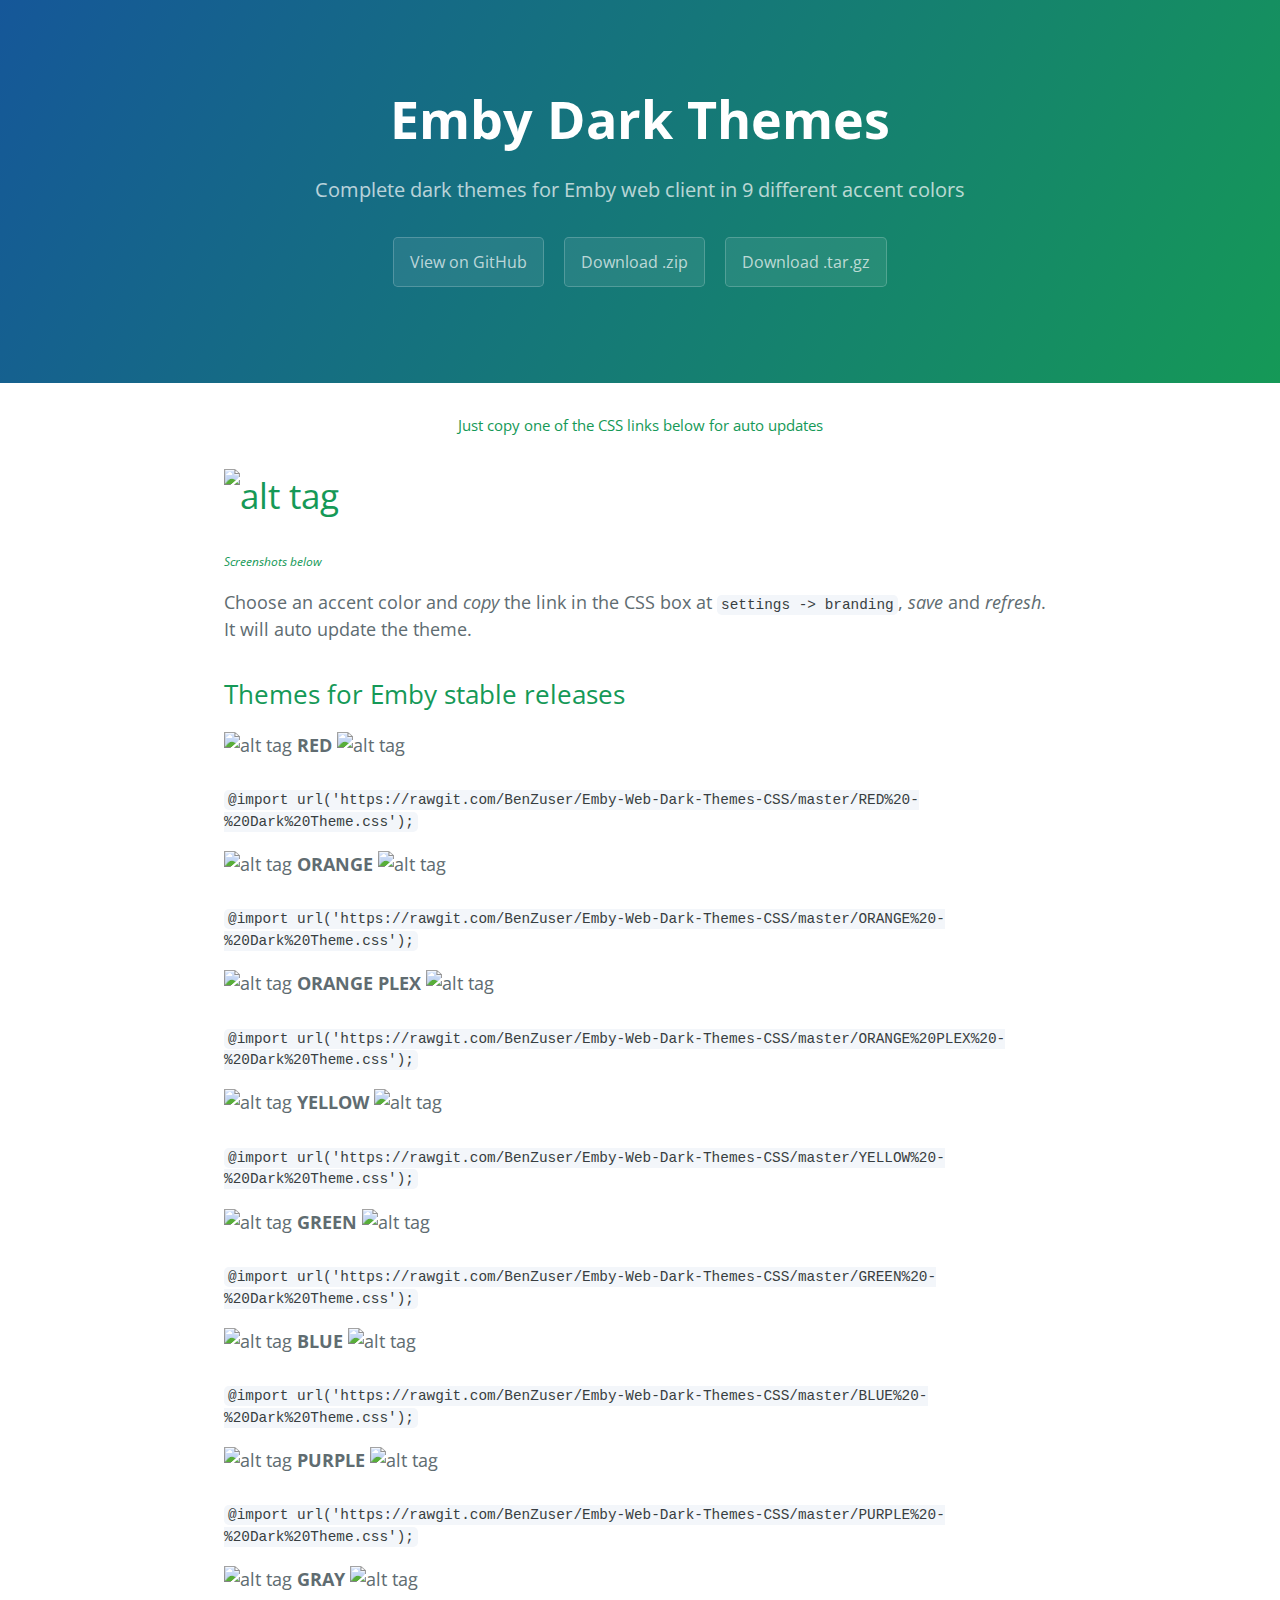
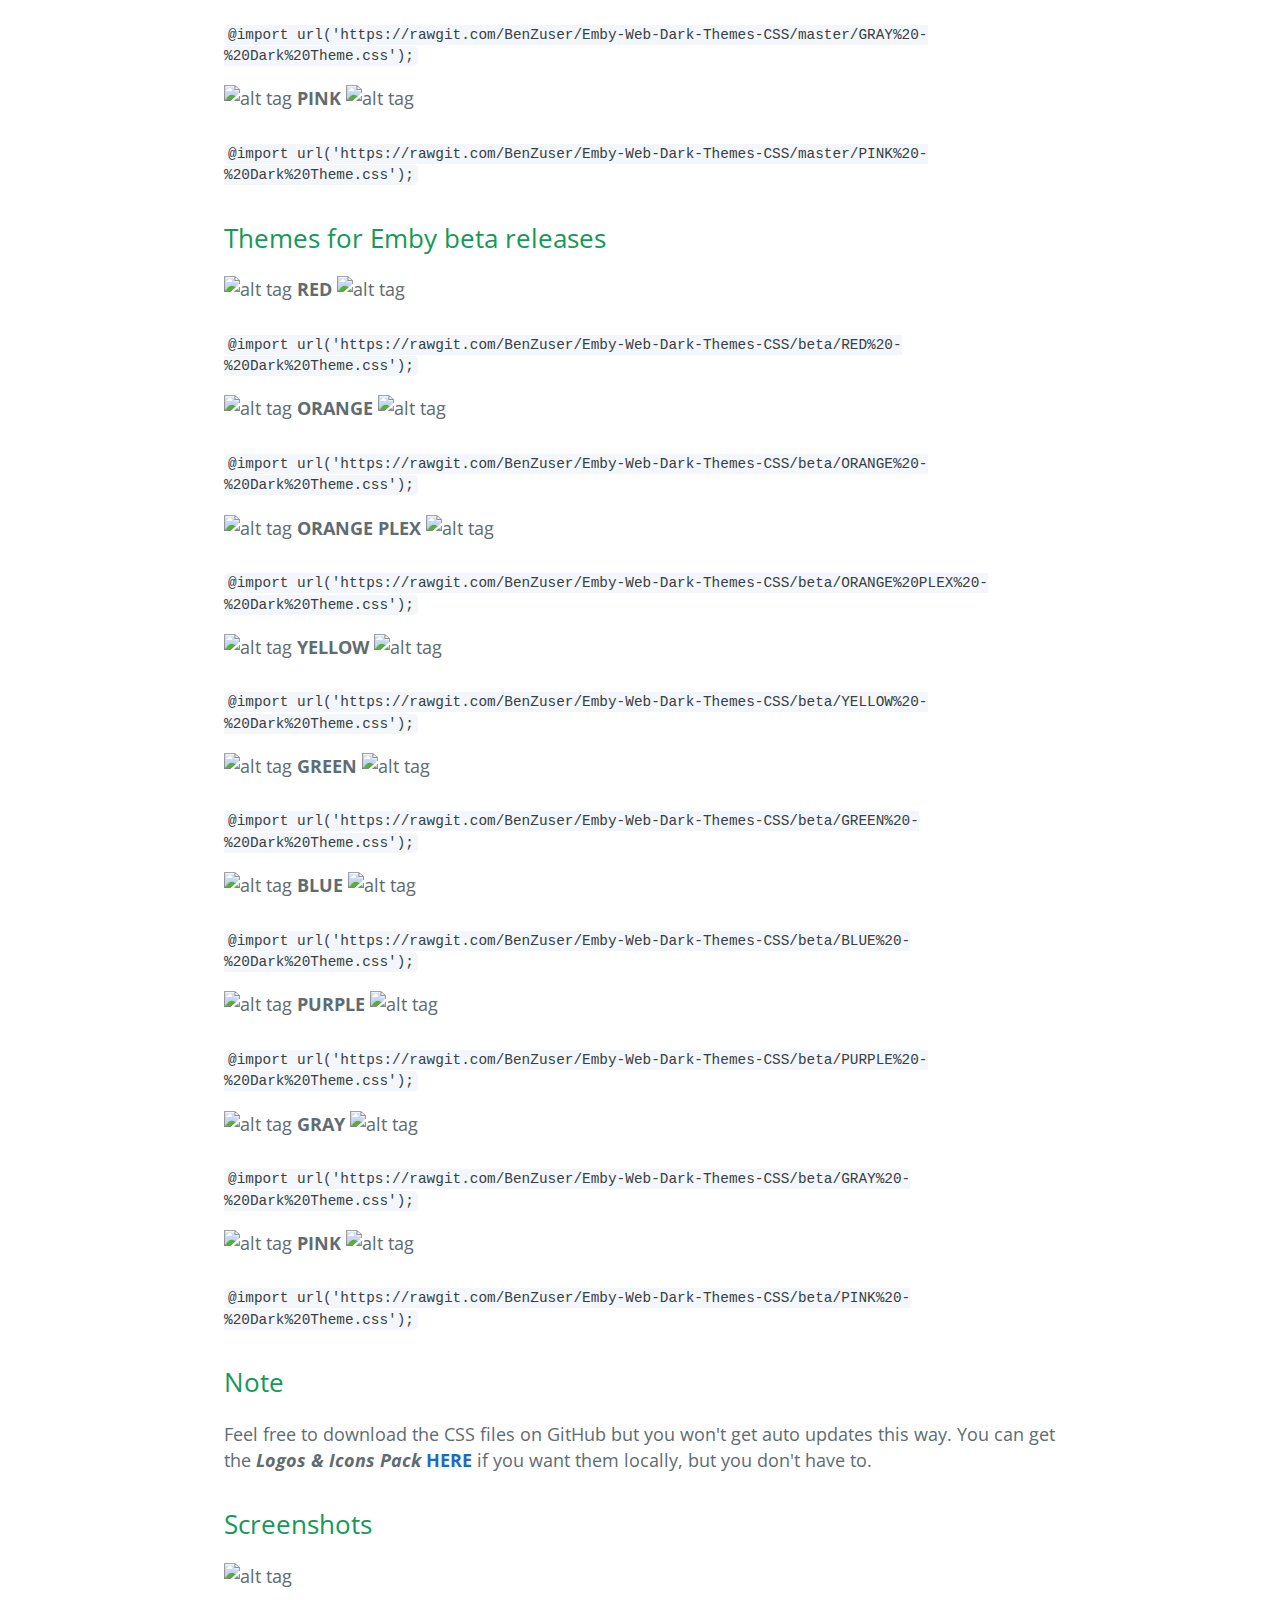
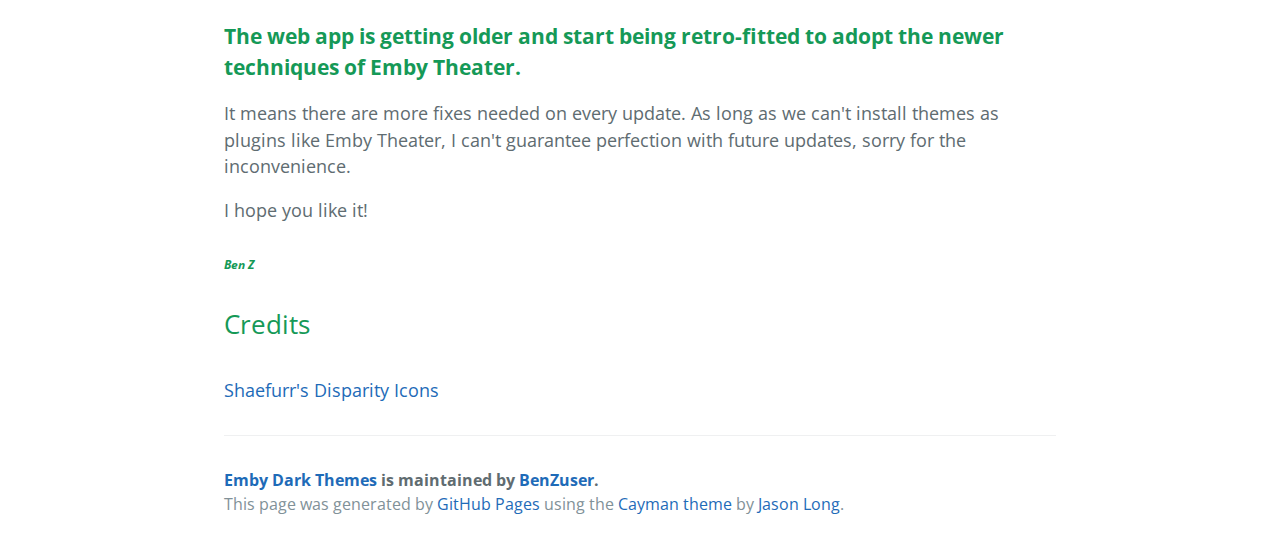
==== index.html @ ae159da1 "Create gh-pages branch via GitHub" ====
<!DOCTYPE html>
<html lang="en-us">
  <head>
    <meta charset="UTF-8">
    <title>Emby Dark Themes by BenZuser</title>
    <meta name="viewport" content="width=device-width, initial-scale=1">
    <link rel="stylesheet" type="text/css" href="stylesheets/normalize.css" media="screen">
    <link href='https://fonts.googleapis.com/css?family=Open+Sans:400,700' rel='stylesheet' type='text/css'>
    <link rel="stylesheet" type="text/css" href="stylesheets/stylesheet.css" media="screen">
    <link rel="stylesheet" type="text/css" href="stylesheets/github-light.css" media="screen">
  </head>
  <body>
    <section class="page-header">
      <h1 class="project-name">Emby Dark Themes</h1>
      <h2 class="project-tagline">Complete dark themes for Emby web client in 9 different accent colors</h2>
      <a href="https://github.com/BenZuser/Emby-Web-Dark-Themes-CSS" class="btn">View on GitHub</a>
      <a href="https://github.com/BenZuser/Emby-Web-Dark-Themes-CSS/zipball/master" class="btn">Download .zip</a>
      <a href="https://github.com/BenZuser/Emby-Web-Dark-Themes-CSS/tarball/master" class="btn">Download .tar.gz</a>
    </section>

    <section class="main-content">
      <h5 align="center">
<a id="just-copy-one-of-the-css-links-below-for-auto-updates" class="anchor" href="#just-copy-one-of-the-css-links-below-for-auto-updates" aria-hidden="true"><span aria-hidden="true" class="octicon octicon-link"></span></a>Just copy one of the CSS links below for auto updates</h5>

<h1>
<a id="" class="anchor" href="#" aria-hidden="true"><span aria-hidden="true" class="octicon octicon-link"></span></a><img src="https://cdn.rawgit.com/BenZuser/Emby-Dark-Themes-Resources/master/images/screenshots/Header%20Dark%20Themes.png" alt="alt tag">
</h1>

<h6>
<a id="screenshots-below" class="anchor" href="#screenshots-below" aria-hidden="true"><span aria-hidden="true" class="octicon octicon-link"></span></a><em>Screenshots below</em>
</h6>

<p>Choose an accent color and <em>copy</em> the link in the CSS box at <code>settings -&gt; branding</code>, <em>save</em> and <em>refresh</em>. It will auto update the theme.</p>

<h2>
<a id="themes-for-emby-stable-releases" class="anchor" href="#themes-for-emby-stable-releases" aria-hidden="true"><span aria-hidden="true" class="octicon octicon-link"></span></a>Themes for Emby stable releases</h2>

<p><img src="https://cdn.rawgit.com/BenZuser/Emby-Dark-Themes-Resources/master/images/logos-and-icons/RED/icon%20small.png" alt="alt tag">
<strong>RED</strong>
<img src="https://cdn.rawgit.com/BenZuser/Emby-Dark-Themes-Resources/master/images/logos-and-icons/RED/icon%20small.png" alt="alt tag"></p>

<h6>
<a id="import-urlhttpsrawgitcombenzuseremby-web-dark-themes-cssmasterred20-20dark20themecss" class="anchor" href="#import-urlhttpsrawgitcombenzuseremby-web-dark-themes-cssmasterred20-20dark20themecss" aria-hidden="true"><span aria-hidden="true" class="octicon octicon-link"></span></a><code>@import url('https://rawgit.com/BenZuser/Emby-Web-Dark-Themes-CSS/master/RED%20-%20Dark%20Theme.css');</code>
</h6>

<p><img src="https://cdn.rawgit.com/BenZuser/Emby-Dark-Themes-Resources/master/images/logos-and-icons/ORANGE/icon%20small.png" alt="alt tag">
<strong>ORANGE</strong>
<img src="https://cdn.rawgit.com/BenZuser/Emby-Dark-Themes-Resources/master/images/logos-and-icons/ORANGE/icon%20small.png" alt="alt tag"></p>

<h6>
<a id="import-urlhttpsrawgitcombenzuseremby-web-dark-themes-cssmasterorange20-20dark20themecss" class="anchor" href="#import-urlhttpsrawgitcombenzuseremby-web-dark-themes-cssmasterorange20-20dark20themecss" aria-hidden="true"><span aria-hidden="true" class="octicon octicon-link"></span></a><code>@import url('https://rawgit.com/BenZuser/Emby-Web-Dark-Themes-CSS/master/ORANGE%20-%20Dark%20Theme.css');</code>
</h6>

<p><img src="https://cdn.rawgit.com/BenZuser/Emby-Dark-Themes-Resources/master/images/logos-and-icons/ORANGE%20PLEX/icon%20small.png" alt="alt tag">
<strong>ORANGE PLEX</strong>
<img src="https://cdn.rawgit.com/BenZuser/Emby-Dark-Themes-Resources/master/images/logos-and-icons/ORANGE%20PLEX/icon%20small.png" alt="alt tag"></p>

<h6>
<a id="import-urlhttpsrawgitcombenzuseremby-web-dark-themes-cssmasterorange20plex20-20dark20themecss" class="anchor" href="#import-urlhttpsrawgitcombenzuseremby-web-dark-themes-cssmasterorange20plex20-20dark20themecss" aria-hidden="true"><span aria-hidden="true" class="octicon octicon-link"></span></a><code>@import url('https://rawgit.com/BenZuser/Emby-Web-Dark-Themes-CSS/master/ORANGE%20PLEX%20-%20Dark%20Theme.css');</code>
</h6>

<p><img src="https://cdn.rawgit.com/BenZuser/Emby-Dark-Themes-Resources/master/images/logos-and-icons/YELLOW/icon%20small.png" alt="alt tag">
<strong>YELLOW</strong>
<img src="https://cdn.rawgit.com/BenZuser/Emby-Dark-Themes-Resources/master/images/logos-and-icons/YELLOW/icon%20small.png" alt="alt tag"></p>

<h6>
<a id="import-urlhttpsrawgitcombenzuseremby-web-dark-themes-cssmasteryellow20-20dark20themecss" class="anchor" href="#import-urlhttpsrawgitcombenzuseremby-web-dark-themes-cssmasteryellow20-20dark20themecss" aria-hidden="true"><span aria-hidden="true" class="octicon octicon-link"></span></a><code>@import url('https://rawgit.com/BenZuser/Emby-Web-Dark-Themes-CSS/master/YELLOW%20-%20Dark%20Theme.css');</code>
</h6>

<p><img src="https://cdn.rawgit.com/BenZuser/Emby-Dark-Themes-Resources/master/images/logos-and-icons/GREEN/icon%20small.png" alt="alt tag">
<strong>GREEN</strong>
<img src="https://cdn.rawgit.com/BenZuser/Emby-Dark-Themes-Resources/master/images/logos-and-icons/GREEN/icon%20small.png" alt="alt tag"></p>

<h6>
<a id="import-urlhttpsrawgitcombenzuseremby-web-dark-themes-cssmastergreen20-20dark20themecss" class="anchor" href="#import-urlhttpsrawgitcombenzuseremby-web-dark-themes-cssmastergreen20-20dark20themecss" aria-hidden="true"><span aria-hidden="true" class="octicon octicon-link"></span></a><code>@import url('https://rawgit.com/BenZuser/Emby-Web-Dark-Themes-CSS/master/GREEN%20-%20Dark%20Theme.css');</code>
</h6>

<p><img src="https://cdn.rawgit.com/BenZuser/Emby-Dark-Themes-Resources/master/images/logos-and-icons/BLUE/icon%20small.png" alt="alt tag">
<strong>BLUE</strong>
<img src="https://cdn.rawgit.com/BenZuser/Emby-Dark-Themes-Resources/master/images/logos-and-icons/BLUE/icon%20small.png" alt="alt tag"></p>

<h6>
<a id="import-urlhttpsrawgitcombenzuseremby-web-dark-themes-cssmasterblue20-20dark20themecss" class="anchor" href="#import-urlhttpsrawgitcombenzuseremby-web-dark-themes-cssmasterblue20-20dark20themecss" aria-hidden="true"><span aria-hidden="true" class="octicon octicon-link"></span></a><code>@import url('https://rawgit.com/BenZuser/Emby-Web-Dark-Themes-CSS/master/BLUE%20-%20Dark%20Theme.css');</code>
</h6>

<p><img src="https://cdn.rawgit.com/BenZuser/Emby-Dark-Themes-Resources/master/images/logos-and-icons/PURPLE/icon%20small.png" alt="alt tag">
<strong>PURPLE</strong>
<img src="https://cdn.rawgit.com/BenZuser/Emby-Dark-Themes-Resources/master/images/logos-and-icons/PURPLE/icon%20small.png" alt="alt tag"></p>

<h6>
<a id="import-urlhttpsrawgitcombenzuseremby-web-dark-themes-cssmasterpurple20-20dark20themecss" class="anchor" href="#import-urlhttpsrawgitcombenzuseremby-web-dark-themes-cssmasterpurple20-20dark20themecss" aria-hidden="true"><span aria-hidden="true" class="octicon octicon-link"></span></a><code>@import url('https://rawgit.com/BenZuser/Emby-Web-Dark-Themes-CSS/master/PURPLE%20-%20Dark%20Theme.css');</code>
</h6>

<p><img src="https://cdn.rawgit.com/BenZuser/Emby-Dark-Themes-Resources/master/images/logos-and-icons/GRAY/icon%20small.png" alt="alt tag">
<strong>GRAY</strong>
<img src="https://cdn.rawgit.com/BenZuser/Emby-Dark-Themes-Resources/master/images/logos-and-icons/GRAY/icon%20small.png" alt="alt tag"></p>

<h6>
<a id="import-urlhttpsrawgitcombenzuseremby-web-dark-themes-cssmastergray20-20dark20themecss" class="anchor" href="#import-urlhttpsrawgitcombenzuseremby-web-dark-themes-cssmastergray20-20dark20themecss" aria-hidden="true"><span aria-hidden="true" class="octicon octicon-link"></span></a><code>@import url('https://rawgit.com/BenZuser/Emby-Web-Dark-Themes-CSS/master/GRAY%20-%20Dark%20Theme.css');</code>
</h6>

<p><img src="https://cdn.rawgit.com/BenZuser/Emby-Dark-Themes-Resources/master/images/logos-and-icons/PINK/icon%20small.png" alt="alt tag">
<strong>PINK</strong>
<img src="https://cdn.rawgit.com/BenZuser/Emby-Dark-Themes-Resources/master/images/logos-and-icons/PINK/icon%20small.png" alt="alt tag"></p>

<h6>
<a id="import-urlhttpsrawgitcombenzuseremby-web-dark-themes-cssmasterpink20-20dark20themecss" class="anchor" href="#import-urlhttpsrawgitcombenzuseremby-web-dark-themes-cssmasterpink20-20dark20themecss" aria-hidden="true"><span aria-hidden="true" class="octicon octicon-link"></span></a><code>@import url('https://rawgit.com/BenZuser/Emby-Web-Dark-Themes-CSS/master/PINK%20-%20Dark%20Theme.css');</code>
</h6>

<h2>
<a id="themes-for-emby-beta-releases" class="anchor" href="#themes-for-emby-beta-releases" aria-hidden="true"><span aria-hidden="true" class="octicon octicon-link"></span></a>Themes for Emby beta releases</h2>

<p><img src="https://cdn.rawgit.com/BenZuser/Emby-Dark-Themes-Resources/master/images/logos-and-icons/RED/icon%20small.png" alt="alt tag">
<strong>RED</strong>
<img src="https://cdn.rawgit.com/BenZuser/Emby-Dark-Themes-Resources/master/images/logos-and-icons/RED/icon%20small.png" alt="alt tag"></p>

<h6>
<a id="import-urlhttpsrawgitcombenzuseremby-web-dark-themes-cssbetared20-20dark20themecss" class="anchor" href="#import-urlhttpsrawgitcombenzuseremby-web-dark-themes-cssbetared20-20dark20themecss" aria-hidden="true"><span aria-hidden="true" class="octicon octicon-link"></span></a><code>@import url('https://rawgit.com/BenZuser/Emby-Web-Dark-Themes-CSS/beta/RED%20-%20Dark%20Theme.css');</code>
</h6>

<p><img src="https://cdn.rawgit.com/BenZuser/Emby-Dark-Themes-Resources/master/images/logos-and-icons/ORANGE/icon%20small.png" alt="alt tag">
<strong>ORANGE</strong>
<img src="https://cdn.rawgit.com/BenZuser/Emby-Dark-Themes-Resources/master/images/logos-and-icons/ORANGE/icon%20small.png" alt="alt tag"></p>

<h6>
<a id="import-urlhttpsrawgitcombenzuseremby-web-dark-themes-cssbetaorange20-20dark20themecss" class="anchor" href="#import-urlhttpsrawgitcombenzuseremby-web-dark-themes-cssbetaorange20-20dark20themecss" aria-hidden="true"><span aria-hidden="true" class="octicon octicon-link"></span></a><code>@import url('https://rawgit.com/BenZuser/Emby-Web-Dark-Themes-CSS/beta/ORANGE%20-%20Dark%20Theme.css');</code>
</h6>

<p><img src="https://cdn.rawgit.com/BenZuser/Emby-Dark-Themes-Resources/master/images/logos-and-icons/ORANGE%20PLEX/icon%20small.png" alt="alt tag">
<strong>ORANGE PLEX</strong>
<img src="https://cdn.rawgit.com/BenZuser/Emby-Dark-Themes-Resources/master/images/logos-and-icons/ORANGE%20PLEX/icon%20small.png" alt="alt tag"></p>

<h6>
<a id="import-urlhttpsrawgitcombenzuseremby-web-dark-themes-cssbetaorange20plex20-20dark20themecss" class="anchor" href="#import-urlhttpsrawgitcombenzuseremby-web-dark-themes-cssbetaorange20plex20-20dark20themecss" aria-hidden="true"><span aria-hidden="true" class="octicon octicon-link"></span></a><code>@import url('https://rawgit.com/BenZuser/Emby-Web-Dark-Themes-CSS/beta/ORANGE%20PLEX%20-%20Dark%20Theme.css');</code>
</h6>

<p><img src="https://cdn.rawgit.com/BenZuser/Emby-Dark-Themes-Resources/master/images/logos-and-icons/YELLOW/icon%20small.png" alt="alt tag">
<strong>YELLOW</strong>
<img src="https://cdn.rawgit.com/BenZuser/Emby-Dark-Themes-Resources/master/images/logos-and-icons/YELLOW/icon%20small.png" alt="alt tag"></p>

<h6>
<a id="import-urlhttpsrawgitcombenzuseremby-web-dark-themes-cssbetayellow20-20dark20themecss" class="anchor" href="#import-urlhttpsrawgitcombenzuseremby-web-dark-themes-cssbetayellow20-20dark20themecss" aria-hidden="true"><span aria-hidden="true" class="octicon octicon-link"></span></a><code>@import url('https://rawgit.com/BenZuser/Emby-Web-Dark-Themes-CSS/beta/YELLOW%20-%20Dark%20Theme.css');</code>
</h6>

<p><img src="https://cdn.rawgit.com/BenZuser/Emby-Dark-Themes-Resources/master/images/logos-and-icons/GREEN/icon%20small.png" alt="alt tag">
<strong>GREEN</strong>
<img src="https://cdn.rawgit.com/BenZuser/Emby-Dark-Themes-Resources/master/images/logos-and-icons/GREEN/icon%20small.png" alt="alt tag"></p>

<h6>
<a id="import-urlhttpsrawgitcombenzuseremby-web-dark-themes-cssbetagreen20-20dark20themecss" class="anchor" href="#import-urlhttpsrawgitcombenzuseremby-web-dark-themes-cssbetagreen20-20dark20themecss" aria-hidden="true"><span aria-hidden="true" class="octicon octicon-link"></span></a><code>@import url('https://rawgit.com/BenZuser/Emby-Web-Dark-Themes-CSS/beta/GREEN%20-%20Dark%20Theme.css');</code>
</h6>

<p><img src="https://cdn.rawgit.com/BenZuser/Emby-Dark-Themes-Resources/master/images/logos-and-icons/BLUE/icon%20small.png" alt="alt tag">
<strong>BLUE</strong>
<img src="https://cdn.rawgit.com/BenZuser/Emby-Dark-Themes-Resources/master/images/logos-and-icons/BLUE/icon%20small.png" alt="alt tag"></p>

<h6>
<a id="import-urlhttpsrawgitcombenzuseremby-web-dark-themes-cssbetablue20-20dark20themecss" class="anchor" href="#import-urlhttpsrawgitcombenzuseremby-web-dark-themes-cssbetablue20-20dark20themecss" aria-hidden="true"><span aria-hidden="true" class="octicon octicon-link"></span></a><code>@import url('https://rawgit.com/BenZuser/Emby-Web-Dark-Themes-CSS/beta/BLUE%20-%20Dark%20Theme.css');</code>
</h6>

<p><img src="https://cdn.rawgit.com/BenZuser/Emby-Dark-Themes-Resources/master/images/logos-and-icons/PURPLE/icon%20small.png" alt="alt tag">
<strong>PURPLE</strong>
<img src="https://cdn.rawgit.com/BenZuser/Emby-Dark-Themes-Resources/master/images/logos-and-icons/PURPLE/icon%20small.png" alt="alt tag"></p>

<h6>
<a id="import-urlhttpsrawgitcombenzuseremby-web-dark-themes-cssbetapurple20-20dark20themecss" class="anchor" href="#import-urlhttpsrawgitcombenzuseremby-web-dark-themes-cssbetapurple20-20dark20themecss" aria-hidden="true"><span aria-hidden="true" class="octicon octicon-link"></span></a><code>@import url('https://rawgit.com/BenZuser/Emby-Web-Dark-Themes-CSS/beta/PURPLE%20-%20Dark%20Theme.css');</code>
</h6>

<p><img src="https://cdn.rawgit.com/BenZuser/Emby-Dark-Themes-Resources/master/images/logos-and-icons/GRAY/icon%20small.png" alt="alt tag">
<strong>GRAY</strong>
<img src="https://cdn.rawgit.com/BenZuser/Emby-Dark-Themes-Resources/master/images/logos-and-icons/GRAY/icon%20small.png" alt="alt tag"></p>

<h6>
<a id="import-urlhttpsrawgitcombenzuseremby-web-dark-themes-cssbetagray20-20dark20themecss" class="anchor" href="#import-urlhttpsrawgitcombenzuseremby-web-dark-themes-cssbetagray20-20dark20themecss" aria-hidden="true"><span aria-hidden="true" class="octicon octicon-link"></span></a><code>@import url('https://rawgit.com/BenZuser/Emby-Web-Dark-Themes-CSS/beta/GRAY%20-%20Dark%20Theme.css');</code>
</h6>

<p><img src="https://cdn.rawgit.com/BenZuser/Emby-Dark-Themes-Resources/master/images/logos-and-icons/PINK/icon%20small.png" alt="alt tag">
<strong>PINK</strong>
<img src="https://cdn.rawgit.com/BenZuser/Emby-Dark-Themes-Resources/master/images/logos-and-icons/PINK/icon%20small.png" alt="alt tag"></p>

<h6>
<a id="import-urlhttpsrawgitcombenzuseremby-web-dark-themes-cssbetapink20-20dark20themecss" class="anchor" href="#import-urlhttpsrawgitcombenzuseremby-web-dark-themes-cssbetapink20-20dark20themecss" aria-hidden="true"><span aria-hidden="true" class="octicon octicon-link"></span></a><code>@import url('https://rawgit.com/BenZuser/Emby-Web-Dark-Themes-CSS/beta/PINK%20-%20Dark%20Theme.css');</code>
</h6>

<h2>
<a id="note" class="anchor" href="#note" aria-hidden="true"><span aria-hidden="true" class="octicon octicon-link"></span></a>Note</h2>

<p>Feel free to download the CSS files on GitHub but you won't get auto updates this way. You can get the <em><strong>Logos &amp; Icons Pack</strong></em> <a href="https://github.com/BenZuser/Emby-Dark-Themes-Resources/tree/605cea05c8a0b0a17ffe5ac1062b54c9b4e01f6f/images/logos-and-icons"><strong>HERE</strong></a> if you want them locally, but you don't have to.</p>

<h2>
<a id="screenshots" class="anchor" href="#screenshots" aria-hidden="true"><span aria-hidden="true" class="octicon octicon-link"></span></a>Screenshots</h2>

<p><img src="https://cdn.rawgit.com/BenZuser/Emby-Dark-Themes-Resources/master/images/screenshots/Dark%20Themes%201.png" alt="alt tag"></p>

<h3>
<a id="the-web-app-is-getting-older-and-start-being-retro-fitted-to-adopt-the-newer-techniques-of-emby-theater" class="anchor" href="#the-web-app-is-getting-older-and-start-being-retro-fitted-to-adopt-the-newer-techniques-of-emby-theater" aria-hidden="true"><span aria-hidden="true" class="octicon octicon-link"></span></a><strong>The web app is getting older and start being retro-fitted to adopt the newer techniques of Emby Theater.</strong>
</h3>

<p>It means there are more fixes needed on every update. As long as we can't install themes as plugins like Emby Theater, I can't guarantee perfection with future updates, sorry for the inconvenience.</p>

<p>I hope you like it!</p>

<h6>
<a id="ben-z" class="anchor" href="#ben-z" aria-hidden="true"><span aria-hidden="true" class="octicon octicon-link"></span></a><em><strong>Ben Z</strong></em>
</h6>

<h2>
<a id="credits" class="anchor" href="#credits" aria-hidden="true"><span aria-hidden="true" class="octicon octicon-link"></span></a>Credits</h2>

<h4>
<a id="shaefurrs-disparity-icons" class="anchor" href="#shaefurrs-disparity-icons" aria-hidden="true"><span aria-hidden="true" class="octicon octicon-link"></span></a><a href="http://emby.media/community/index.php?/topic/7413-shaefurrs-disparity-icons/">Shaefurr's Disparity Icons</a>
</h4>

      <footer class="site-footer">
        <span class="site-footer-owner"><a href="https://github.com/BenZuser/Emby-Web-Dark-Themes-CSS">Emby Dark Themes</a> is maintained by <a href="https://github.com/BenZuser">BenZuser</a>.</span>

        <span class="site-footer-credits">This page was generated by <a href="https://pages.github.com">GitHub Pages</a> using the <a href="https://github.com/jasonlong/cayman-theme">Cayman theme</a> by <a href="https://twitter.com/jasonlong">Jason Long</a>.</span>
      </footer>

    </section>

  
  </body>
</html>
---- stylesheets/stylesheet.css ----
* {
  box-sizing: border-box; }

body {
  padding: 0;
  margin: 0;
  font-family: "Open Sans", "Helvetica Neue", Helvetica, Arial, sans-serif;
  font-size: 16px;
  line-height: 1.5;
  color: #606c71; }

a {
  color: #1e6bb8;
  text-decoration: none; }
  a:hover {
    text-decoration: underline; }

.btn {
  display: inline-block;
  margin-bottom: 1rem;
  color: rgba(255, 255, 255, 0.7);
  background-color: rgba(255, 255, 255, 0.08);
  border-color: rgba(255, 255, 255, 0.2);
  border-style: solid;
  border-width: 1px;
  border-radius: 0.3rem;
  transition: color 0.2s, background-color 0.2s, border-color 0.2s; }
  .btn + .btn {
    margin-left: 1rem; }

.btn:hover {
  color: rgba(255, 255, 255, 0.8);
  text-decoration: none;
  background-color: rgba(255, 255, 255, 0.2);
  border-color: rgba(255, 255, 255, 0.3); }

@media screen and (min-width: 64em) {
  .btn {
    padding: 0.75rem 1rem; } }

@media screen and (min-width: 42em) and (max-width: 64em) {
  .btn {
    padding: 0.6rem 0.9rem;
    font-size: 0.9rem; } }

@media screen and (max-width: 42em) {
  .btn {
    display: block;
    width: 100%;
    padding: 0.75rem;
    font-size: 0.9rem; }
    .btn + .btn {
      margin-top: 1rem;
      margin-left: 0; } }

.page-header {
  color: #fff;
  text-align: center;
  background-color: #159957;
  background-image: linear-gradient(120deg, #155799, #159957); }

@media screen and (min-width: 64em) {
  .page-header {
    padding: 5rem 6rem; } }

@media screen and (min-width: 42em) and (max-width: 64em) {
  .page-header {
    padding: 3rem 4rem; } }

@media screen and (max-width: 42em) {
  .page-header {
    padding: 2rem 1rem; } }

.project-name {
  margin-top: 0;
  margin-bottom: 0.1rem; }

@media screen and (min-width: 64em) {
  .project-name {
    font-size: 3.25rem; } }

@media screen and (min-width: 42em) and (max-width: 64em) {
  .project-name {
    font-size: 2.25rem; } }

@media screen and (max-width: 42em) {
  .project-name {
    font-size: 1.75rem; } }

.project-tagline {
  margin-bottom: 2rem;
  font-weight: normal;
  opacity: 0.7; }

@media screen and (min-width: 64em) {
  .project-tagline {
    font-size: 1.25rem; } }

@media screen and (min-width: 42em) and (max-width: 64em) {
  .project-tagline {
    font-size: 1.15rem; } }

@media screen and (max-width: 42em) {
  .project-tagline {
    font-size: 1rem; } }

.main-content :first-child {
  margin-top: 0; }
.main-content img {
  max-width: 100%; }
.main-content h1, .main-content h2, .main-content h3, .main-content h4, .main-content h5, .main-content h6 {
  margin-top: 2rem;
  margin-bottom: 1rem;
  font-weight: normal;
  color: #159957; }
.main-content p {
  margin-bottom: 1em; }
.main-content code {
  padding: 2px 4px;
  font-family: Consolas, "Liberation Mono", Menlo, Courier, monospace;
  font-size: 0.9rem;
  color: #383e41;
  background-color: #f3f6fa;
  border-radius: 0.3rem; }
.main-content pre {
  padding: 0.8rem;
  margin-top: 0;
  margin-bottom: 1rem;
  font: 1rem Consolas, "Liberation Mono", Menlo, Courier, monospace;
  color: #567482;
  word-wrap: normal;
  background-color: #f3f6fa;
  border: solid 1px #dce6f0;
  border-radius: 0.3rem; }
  .main-content pre > code {
    padding: 0;
    margin: 0;
    font-size: 0.9rem;
    color: #567482;
    word-break: normal;
    white-space: pre;
    background: transparent;
    border: 0; }
.main-content .highlight {
  margin-bottom: 1rem; }
  .main-content .highlight pre {
    margin-bottom: 0;
    word-break: normal; }
.main-content .highlight pre, .main-content pre {
  padding: 0.8rem;
  overflow: auto;
  font-size: 0.9rem;
  line-height: 1.45;
  border-radius: 0.3rem; }
.main-content pre code, .main-content pre tt {
  display: inline;
  max-width: initial;
  padding: 0;
  margin: 0;
  overflow: initial;
  line-height: inherit;
  word-wrap: normal;
  background-color: transparent;
  border: 0; }
  .main-content pre code:before, .main-content pre code:after, .main-content pre tt:before, .main-content pre tt:after {
    content: normal; }
.main-content ul, .main-content ol {
  margin-top: 0; }
.main-content blockquote {
  padding: 0 1rem;
  margin-left: 0;
  color: #819198;
  border-left: 0.3rem solid #dce6f0; }
  .main-content blockquote > :first-child {
    margin-top: 0; }
  .main-content blockquote > :last-child {
    margin-bottom: 0; }
.main-content table {
  display: block;
  width: 100%;
  overflow: auto;
  word-break: normal;
  word-break: keep-all; }
  .main-content table th {
    font-weight: bold; }
  .main-content table th, .main-content table td {
    padding: 0.5rem 1rem;
    border: 1px solid #e9ebec; }
.main-content dl {
  padding: 0; }
  .main-content dl dt {
    padding: 0;
    margin-top: 1rem;
    font-size: 1rem;
    font-weight: bold; }
  .main-content dl dd {
    padding: 0;
    margin-bottom: 1rem; }
.main-content hr {
  height: 2px;
  padding: 0;
  margin: 1rem 0;
  background-color: #eff0f1;
  border: 0; }

@media screen and (min-width: 64em) {
  .main-content {
    max-width: 64rem;
    padding: 2rem 6rem;
    margin: 0 auto;
    font-size: 1.1rem; } }

@media screen and (min-width: 42em) and (max-width: 64em) {
  .main-content {
    padding: 2rem 4rem;
    font-size: 1.1rem; } }

@media screen and (max-width: 42em) {
  .main-content {
    padding: 2rem 1rem;
    font-size: 1rem; } }

.site-footer {
  padding-top: 2rem;
  margin-top: 2rem;
  border-top: solid 1px #eff0f1; }

.site-footer-owner {
  display: block;
  font-weight: bold; }

.site-footer-credits {
  color: #819198; }

@media screen and (min-width: 64em) {
  .site-footer {
    font-size: 1rem; } }

@media screen and (min-width: 42em) and (max-width: 64em) {
  .site-footer {
    font-size: 1rem; } }

@media screen and (max-width: 42em) {
  .site-footer {
    font-size: 0.9rem; } }
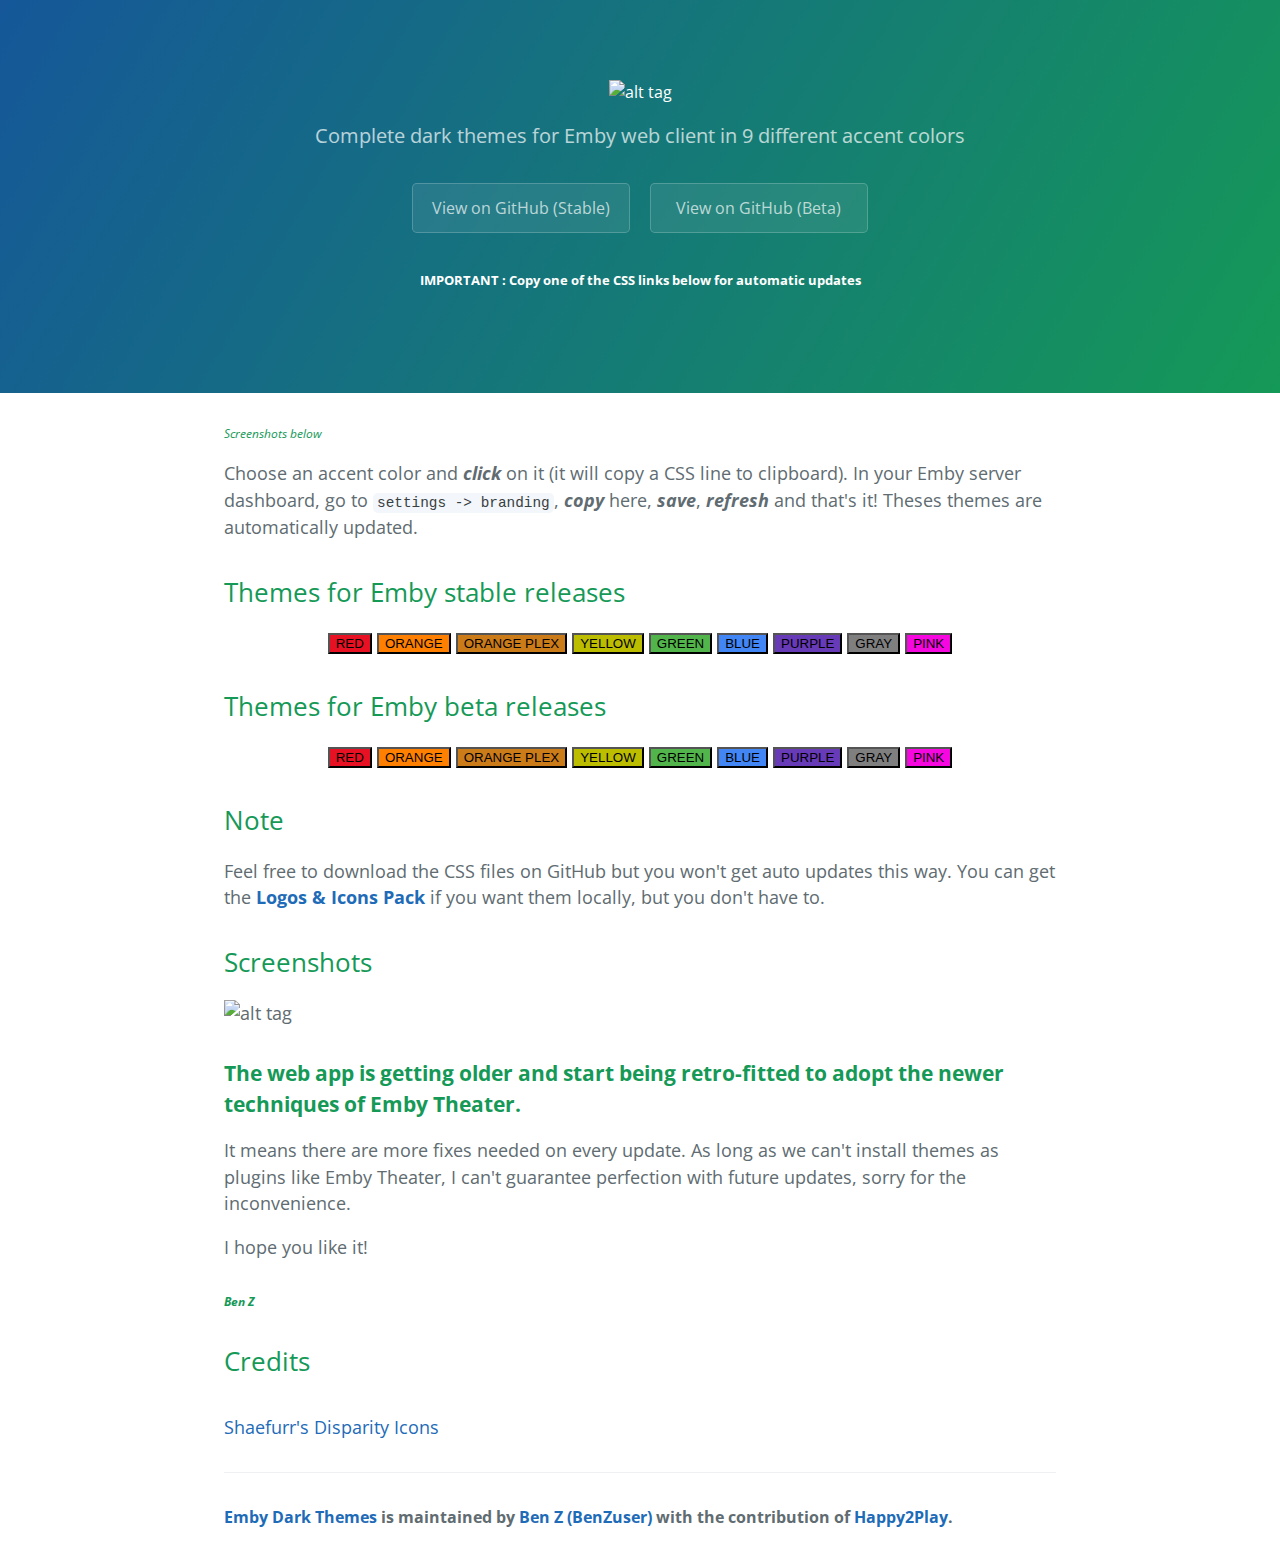
==== commit 5bc723f1: "Update index.html" ====
--- a/index.html
+++ b/index.html
@@ -1,8 +1,9 @@
 <!DOCTYPE html>
 <html lang="en-us">
+  <script src="https://cdn.rawgit.com/zenorocha/clipboard.js/v1.5.12/dist/clipboard.min.js"></script>
   <head>
     <meta charset="UTF-8">
-    <title>Emby Dark Themes by BenZuser</title>
+    <title>Emby Dark Themes by Ben Z (BenZuser)</title>
     <meta name="viewport" content="width=device-width, initial-scale=1">
     <link rel="stylesheet" type="text/css" href="stylesheets/normalize.css" media="screen">
     <link href='https://fonts.googleapis.com/css?family=Open+Sans:400,700' rel='stylesheet' type='text/css'>
@@ -11,186 +12,61 @@
   </head>
   <body>
     <section class="page-header">
-      <h1 class="project-name">Emby Dark Themes</h1>
+      <img style="width: 100%" src="https://cdn.rawgit.com/BenZuser/Emby-Dark-Themes-Resources/master/images/screenshots/Header%20Dark%20Themes-Light.png" alt="alt tag">
       <h2 class="project-tagline">Complete dark themes for Emby web client in 9 different accent colors</h2>
-      <a href="https://github.com/BenZuser/Emby-Web-Dark-Themes-CSS" class="btn">View on GitHub</a>
-      <a href="https://github.com/BenZuser/Emby-Web-Dark-Themes-CSS/zipball/master" class="btn">Download .zip</a>
-      <a href="https://github.com/BenZuser/Emby-Web-Dark-Themes-CSS/tarball/master" class="btn">Download .tar.gz</a>
+      <a href="https://github.com/BenZuser/Emby-Web-Dark-Themes-CSS" class="btn" style="width: 20%">View on GitHub (Stable)</a>
+      <a href="https://github.com/BenZuser/Emby-Web-Dark-Themes-CSS/tree/beta" class="btn" style="width: 20%">View on GitHub (Beta)</a>
+      <h5>IMPORTANT : Copy one of the CSS links below for automatic updates</h5>
     </section>
-
     <section class="main-content">
-      <h5 align="center">
-<a id="just-copy-one-of-the-css-links-below-for-auto-updates" class="anchor" href="#just-copy-one-of-the-css-links-below-for-auto-updates" aria-hidden="true"><span aria-hidden="true" class="octicon octicon-link"></span></a>Just copy one of the CSS links below for auto updates</h5>
-
-<h1>
-<a id="" class="anchor" href="#" aria-hidden="true"><span aria-hidden="true" class="octicon octicon-link"></span></a><img src="https://cdn.rawgit.com/BenZuser/Emby-Dark-Themes-Resources/master/images/screenshots/Header%20Dark%20Themes.png" alt="alt tag">
-</h1>
 
 <h6>
 <a id="screenshots-below" class="anchor" href="#screenshots-below" aria-hidden="true"><span aria-hidden="true" class="octicon octicon-link"></span></a><em>Screenshots below</em>
 </h6>
 
-<p>Choose an accent color and <em>copy</em> the link in the CSS box at <code>settings -&gt; branding</code>, <em>save</em> and <em>refresh</em>. It will auto update the theme.</p>
+<p>Choose an accent color and <strong><em>click</em></strong> on it (it will copy a CSS line to clipboard). In your Emby server dashboard, go to <code>settings -&gt; branding</code>, <strong><em>copy</em></strong> here, <strong><em>save</em></strong>, <strong><em>refresh</em></strong> and that's it! Theses themes are automatically updated.</p>
 
 <h2>
 <a id="themes-for-emby-stable-releases" class="anchor" href="#themes-for-emby-stable-releases" aria-hidden="true"><span aria-hidden="true" class="octicon octicon-link"></span></a>Themes for Emby stable releases</h2>
 
-<p><img src="https://cdn.rawgit.com/BenZuser/Emby-Dark-Themes-Resources/master/images/logos-and-icons/RED/icon%20small.png" alt="alt tag">
-<strong>RED</strong>
-<img src="https://cdn.rawgit.com/BenZuser/Emby-Dark-Themes-Resources/master/images/logos-and-icons/RED/icon%20small.png" alt="alt tag"></p>
-
-<h6>
-<a id="import-urlhttpsrawgitcombenzuseremby-web-dark-themes-cssmasterred20-20dark20themecss" class="anchor" href="#import-urlhttpsrawgitcombenzuseremby-web-dark-themes-cssmasterred20-20dark20themecss" aria-hidden="true"><span aria-hidden="true" class="octicon octicon-link"></span></a><code>@import url('https://rawgit.com/BenZuser/Emby-Web-Dark-Themes-CSS/master/RED%20-%20Dark%20Theme.css');</code>
-</h6>
-
-<p><img src="https://cdn.rawgit.com/BenZuser/Emby-Dark-Themes-Resources/master/images/logos-and-icons/ORANGE/icon%20small.png" alt="alt tag">
-<strong>ORANGE</strong>
-<img src="https://cdn.rawgit.com/BenZuser/Emby-Dark-Themes-Resources/master/images/logos-and-icons/ORANGE/icon%20small.png" alt="alt tag"></p>
-
-<h6>
-<a id="import-urlhttpsrawgitcombenzuseremby-web-dark-themes-cssmasterorange20-20dark20themecss" class="anchor" href="#import-urlhttpsrawgitcombenzuseremby-web-dark-themes-cssmasterorange20-20dark20themecss" aria-hidden="true"><span aria-hidden="true" class="octicon octicon-link"></span></a><code>@import url('https://rawgit.com/BenZuser/Emby-Web-Dark-Themes-CSS/master/ORANGE%20-%20Dark%20Theme.css');</code>
-</h6>
-
-<p><img src="https://cdn.rawgit.com/BenZuser/Emby-Dark-Themes-Resources/master/images/logos-and-icons/ORANGE%20PLEX/icon%20small.png" alt="alt tag">
-<strong>ORANGE PLEX</strong>
-<img src="https://cdn.rawgit.com/BenZuser/Emby-Dark-Themes-Resources/master/images/logos-and-icons/ORANGE%20PLEX/icon%20small.png" alt="alt tag"></p>
-
-<h6>
-<a id="import-urlhttpsrawgitcombenzuseremby-web-dark-themes-cssmasterorange20plex20-20dark20themecss" class="anchor" href="#import-urlhttpsrawgitcombenzuseremby-web-dark-themes-cssmasterorange20plex20-20dark20themecss" aria-hidden="true"><span aria-hidden="true" class="octicon octicon-link"></span></a><code>@import url('https://rawgit.com/BenZuser/Emby-Web-Dark-Themes-CSS/master/ORANGE%20PLEX%20-%20Dark%20Theme.css');</code>
-</h6>
-
-<p><img src="https://cdn.rawgit.com/BenZuser/Emby-Dark-Themes-Resources/master/images/logos-and-icons/YELLOW/icon%20small.png" alt="alt tag">
-<strong>YELLOW</strong>
-<img src="https://cdn.rawgit.com/BenZuser/Emby-Dark-Themes-Resources/master/images/logos-and-icons/YELLOW/icon%20small.png" alt="alt tag"></p>
-
-<h6>
-<a id="import-urlhttpsrawgitcombenzuseremby-web-dark-themes-cssmasteryellow20-20dark20themecss" class="anchor" href="#import-urlhttpsrawgitcombenzuseremby-web-dark-themes-cssmasteryellow20-20dark20themecss" aria-hidden="true"><span aria-hidden="true" class="octicon octicon-link"></span></a><code>@import url('https://rawgit.com/BenZuser/Emby-Web-Dark-Themes-CSS/master/YELLOW%20-%20Dark%20Theme.css');</code>
-</h6>
-
-<p><img src="https://cdn.rawgit.com/BenZuser/Emby-Dark-Themes-Resources/master/images/logos-and-icons/GREEN/icon%20small.png" alt="alt tag">
-<strong>GREEN</strong>
-<img src="https://cdn.rawgit.com/BenZuser/Emby-Dark-Themes-Resources/master/images/logos-and-icons/GREEN/icon%20small.png" alt="alt tag"></p>
-
-<h6>
-<a id="import-urlhttpsrawgitcombenzuseremby-web-dark-themes-cssmastergreen20-20dark20themecss" class="anchor" href="#import-urlhttpsrawgitcombenzuseremby-web-dark-themes-cssmastergreen20-20dark20themecss" aria-hidden="true"><span aria-hidden="true" class="octicon octicon-link"></span></a><code>@import url('https://rawgit.com/BenZuser/Emby-Web-Dark-Themes-CSS/master/GREEN%20-%20Dark%20Theme.css');</code>
-</h6>
-
-<p><img src="https://cdn.rawgit.com/BenZuser/Emby-Dark-Themes-Resources/master/images/logos-and-icons/BLUE/icon%20small.png" alt="alt tag">
-<strong>BLUE</strong>
-<img src="https://cdn.rawgit.com/BenZuser/Emby-Dark-Themes-Resources/master/images/logos-and-icons/BLUE/icon%20small.png" alt="alt tag"></p>
-
-<h6>
-<a id="import-urlhttpsrawgitcombenzuseremby-web-dark-themes-cssmasterblue20-20dark20themecss" class="anchor" href="#import-urlhttpsrawgitcombenzuseremby-web-dark-themes-cssmasterblue20-20dark20themecss" aria-hidden="true"><span aria-hidden="true" class="octicon octicon-link"></span></a><code>@import url('https://rawgit.com/BenZuser/Emby-Web-Dark-Themes-CSS/master/BLUE%20-%20Dark%20Theme.css');</code>
-</h6>
-
-<p><img src="https://cdn.rawgit.com/BenZuser/Emby-Dark-Themes-Resources/master/images/logos-and-icons/PURPLE/icon%20small.png" alt="alt tag">
-<strong>PURPLE</strong>
-<img src="https://cdn.rawgit.com/BenZuser/Emby-Dark-Themes-Resources/master/images/logos-and-icons/PURPLE/icon%20small.png" alt="alt tag"></p>
-
-<h6>
-<a id="import-urlhttpsrawgitcombenzuseremby-web-dark-themes-cssmasterpurple20-20dark20themecss" class="anchor" href="#import-urlhttpsrawgitcombenzuseremby-web-dark-themes-cssmasterpurple20-20dark20themecss" aria-hidden="true"><span aria-hidden="true" class="octicon octicon-link"></span></a><code>@import url('https://rawgit.com/BenZuser/Emby-Web-Dark-Themes-CSS/master/PURPLE%20-%20Dark%20Theme.css');</code>
-</h6>
-
-<p><img src="https://cdn.rawgit.com/BenZuser/Emby-Dark-Themes-Resources/master/images/logos-and-icons/GRAY/icon%20small.png" alt="alt tag">
-<strong>GRAY</strong>
-<img src="https://cdn.rawgit.com/BenZuser/Emby-Dark-Themes-Resources/master/images/logos-and-icons/GRAY/icon%20small.png" alt="alt tag"></p>
-
-<h6>
-<a id="import-urlhttpsrawgitcombenzuseremby-web-dark-themes-cssmastergray20-20dark20themecss" class="anchor" href="#import-urlhttpsrawgitcombenzuseremby-web-dark-themes-cssmastergray20-20dark20themecss" aria-hidden="true"><span aria-hidden="true" class="octicon octicon-link"></span></a><code>@import url('https://rawgit.com/BenZuser/Emby-Web-Dark-Themes-CSS/master/GRAY%20-%20Dark%20Theme.css');</code>
-</h6>
-
-<p><img src="https://cdn.rawgit.com/BenZuser/Emby-Dark-Themes-Resources/master/images/logos-and-icons/PINK/icon%20small.png" alt="alt tag">
-<strong>PINK</strong>
-<img src="https://cdn.rawgit.com/BenZuser/Emby-Dark-Themes-Resources/master/images/logos-and-icons/PINK/icon%20small.png" alt="alt tag"></p>
-
-<h6>
-<a id="import-urlhttpsrawgitcombenzuseremby-web-dark-themes-cssmasterpink20-20dark20themecss" class="anchor" href="#import-urlhttpsrawgitcombenzuseremby-web-dark-themes-cssmasterpink20-20dark20themecss" aria-hidden="true"><span aria-hidden="true" class="octicon octicon-link"></span></a><code>@import url('https://rawgit.com/BenZuser/Emby-Web-Dark-Themes-CSS/master/PINK%20-%20Dark%20Theme.css');</code>
-</h6>
+<div style="text-align: center;">
+    <!-- 3. Instantiate clipboard by passing a list of HTML elements -->
+    <button data-clipboard-text="@import url('https://rawgit.com/BenZuser/Emby-Web-Dark-Themes-CSS/master/RED%20-%20Dark%20Theme.css');" style="background-color: #E81123">RED</button>
+    <button data-clipboard-text="@import url('https://rawgit.com/BenZuser/Emby-Web-Dark-Themes-CSS/master/ORANGE%20-%20Dark%20Theme.css');" style="background-color: #FF8000">ORANGE</button>
+    <button data-clipboard-text="@import url('https://rawgit.com/BenZuser/Emby-Web-Dark-Themes-CSS/master/ORANGE%20PLEX%20-%20Dark%20Theme.css');" style="background-color: #CC7B19">ORANGE PLEX</button>
+    <button data-clipboard-text="@import url('https://rawgit.com/BenZuser/Emby-Web-Dark-Themes-CSS/master/YELLOW%20-%20Dark%20Theme.css');" style="background-color: #BDBD00">YELLOW</button>
+    <button data-clipboard-text="@import url('https://rawgit.com/BenZuser/Emby-Web-Dark-Themes-CSS/master/GREEN%20-%20Dark%20Theme.css');" style="background-color: #52B54B">GREEN</button>
+    <button data-clipboard-text="@import url('https://rawgit.com/BenZuser/Emby-Web-Dark-Themes-CSS/master/BLUE%20-%20Dark%20Theme.css');" style="background-color: #4285F4">BLUE</button>
+    <button data-clipboard-text="@import url('https://rawgit.com/BenZuser/Emby-Web-Dark-Themes-CSS/master/PURPLE%20-%20Dark%20Theme.css');" style="background-color: #673AB7">PURPLE</button>
+    <button data-clipboard-text="@import url('https://rawgit.com/BenZuser/Emby-Web-Dark-Themes-CSS/master/GRAY%20-%20Dark%20Theme.css');" style="background-color: #7F7F7F">GRAY</button>
+    <button data-clipboard-text="@import url('https://rawgit.com/BenZuser/Emby-Web-Dark-Themes-CSS/master/PINK%20-%20Dark%20Theme.css');" style="background-color: #F707DF">PINK</button>
+</div>
 
 <h2>
 <a id="themes-for-emby-beta-releases" class="anchor" href="#themes-for-emby-beta-releases" aria-hidden="true"><span aria-hidden="true" class="octicon octicon-link"></span></a>Themes for Emby beta releases</h2>
 
-<p><img src="https://cdn.rawgit.com/BenZuser/Emby-Dark-Themes-Resources/master/images/logos-and-icons/RED/icon%20small.png" alt="alt tag">
-<strong>RED</strong>
-<img src="https://cdn.rawgit.com/BenZuser/Emby-Dark-Themes-Resources/master/images/logos-and-icons/RED/icon%20small.png" alt="alt tag"></p>
-
-<h6>
-<a id="import-urlhttpsrawgitcombenzuseremby-web-dark-themes-cssbetared20-20dark20themecss" class="anchor" href="#import-urlhttpsrawgitcombenzuseremby-web-dark-themes-cssbetared20-20dark20themecss" aria-hidden="true"><span aria-hidden="true" class="octicon octicon-link"></span></a><code>@import url('https://rawgit.com/BenZuser/Emby-Web-Dark-Themes-CSS/beta/RED%20-%20Dark%20Theme.css');</code>
-</h6>
-
-<p><img src="https://cdn.rawgit.com/BenZuser/Emby-Dark-Themes-Resources/master/images/logos-and-icons/ORANGE/icon%20small.png" alt="alt tag">
-<strong>ORANGE</strong>
-<img src="https://cdn.rawgit.com/BenZuser/Emby-Dark-Themes-Resources/master/images/logos-and-icons/ORANGE/icon%20small.png" alt="alt tag"></p>
-
-<h6>
-<a id="import-urlhttpsrawgitcombenzuseremby-web-dark-themes-cssbetaorange20-20dark20themecss" class="anchor" href="#import-urlhttpsrawgitcombenzuseremby-web-dark-themes-cssbetaorange20-20dark20themecss" aria-hidden="true"><span aria-hidden="true" class="octicon octicon-link"></span></a><code>@import url('https://rawgit.com/BenZuser/Emby-Web-Dark-Themes-CSS/beta/ORANGE%20-%20Dark%20Theme.css');</code>
-</h6>
-
-<p><img src="https://cdn.rawgit.com/BenZuser/Emby-Dark-Themes-Resources/master/images/logos-and-icons/ORANGE%20PLEX/icon%20small.png" alt="alt tag">
-<strong>ORANGE PLEX</strong>
-<img src="https://cdn.rawgit.com/BenZuser/Emby-Dark-Themes-Resources/master/images/logos-and-icons/ORANGE%20PLEX/icon%20small.png" alt="alt tag"></p>
-
-<h6>
-<a id="import-urlhttpsrawgitcombenzuseremby-web-dark-themes-cssbetaorange20plex20-20dark20themecss" class="anchor" href="#import-urlhttpsrawgitcombenzuseremby-web-dark-themes-cssbetaorange20plex20-20dark20themecss" aria-hidden="true"><span aria-hidden="true" class="octicon octicon-link"></span></a><code>@import url('https://rawgit.com/BenZuser/Emby-Web-Dark-Themes-CSS/beta/ORANGE%20PLEX%20-%20Dark%20Theme.css');</code>
-</h6>
-
-<p><img src="https://cdn.rawgit.com/BenZuser/Emby-Dark-Themes-Resources/master/images/logos-and-icons/YELLOW/icon%20small.png" alt="alt tag">
-<strong>YELLOW</strong>
-<img src="https://cdn.rawgit.com/BenZuser/Emby-Dark-Themes-Resources/master/images/logos-and-icons/YELLOW/icon%20small.png" alt="alt tag"></p>
-
-<h6>
-<a id="import-urlhttpsrawgitcombenzuseremby-web-dark-themes-cssbetayellow20-20dark20themecss" class="anchor" href="#import-urlhttpsrawgitcombenzuseremby-web-dark-themes-cssbetayellow20-20dark20themecss" aria-hidden="true"><span aria-hidden="true" class="octicon octicon-link"></span></a><code>@import url('https://rawgit.com/BenZuser/Emby-Web-Dark-Themes-CSS/beta/YELLOW%20-%20Dark%20Theme.css');</code>
-</h6>
-
-<p><img src="https://cdn.rawgit.com/BenZuser/Emby-Dark-Themes-Resources/master/images/logos-and-icons/GREEN/icon%20small.png" alt="alt tag">
-<strong>GREEN</strong>
-<img src="https://cdn.rawgit.com/BenZuser/Emby-Dark-Themes-Resources/master/images/logos-and-icons/GREEN/icon%20small.png" alt="alt tag"></p>
-
-<h6>
-<a id="import-urlhttpsrawgitcombenzuseremby-web-dark-themes-cssbetagreen20-20dark20themecss" class="anchor" href="#import-urlhttpsrawgitcombenzuseremby-web-dark-themes-cssbetagreen20-20dark20themecss" aria-hidden="true"><span aria-hidden="true" class="octicon octicon-link"></span></a><code>@import url('https://rawgit.com/BenZuser/Emby-Web-Dark-Themes-CSS/beta/GREEN%20-%20Dark%20Theme.css');</code>
-</h6>
-
-<p><img src="https://cdn.rawgit.com/BenZuser/Emby-Dark-Themes-Resources/master/images/logos-and-icons/BLUE/icon%20small.png" alt="alt tag">
-<strong>BLUE</strong>
-<img src="https://cdn.rawgit.com/BenZuser/Emby-Dark-Themes-Resources/master/images/logos-and-icons/BLUE/icon%20small.png" alt="alt tag"></p>
-
-<h6>
-<a id="import-urlhttpsrawgitcombenzuseremby-web-dark-themes-cssbetablue20-20dark20themecss" class="anchor" href="#import-urlhttpsrawgitcombenzuseremby-web-dark-themes-cssbetablue20-20dark20themecss" aria-hidden="true"><span aria-hidden="true" class="octicon octicon-link"></span></a><code>@import url('https://rawgit.com/BenZuser/Emby-Web-Dark-Themes-CSS/beta/BLUE%20-%20Dark%20Theme.css');</code>
-</h6>
-
-<p><img src="https://cdn.rawgit.com/BenZuser/Emby-Dark-Themes-Resources/master/images/logos-and-icons/PURPLE/icon%20small.png" alt="alt tag">
-<strong>PURPLE</strong>
-<img src="https://cdn.rawgit.com/BenZuser/Emby-Dark-Themes-Resources/master/images/logos-and-icons/PURPLE/icon%20small.png" alt="alt tag"></p>
-
-<h6>
-<a id="import-urlhttpsrawgitcombenzuseremby-web-dark-themes-cssbetapurple20-20dark20themecss" class="anchor" href="#import-urlhttpsrawgitcombenzuseremby-web-dark-themes-cssbetapurple20-20dark20themecss" aria-hidden="true"><span aria-hidden="true" class="octicon octicon-link"></span></a><code>@import url('https://rawgit.com/BenZuser/Emby-Web-Dark-Themes-CSS/beta/PURPLE%20-%20Dark%20Theme.css');</code>
-</h6>
-
-<p><img src="https://cdn.rawgit.com/BenZuser/Emby-Dark-Themes-Resources/master/images/logos-and-icons/GRAY/icon%20small.png" alt="alt tag">
-<strong>GRAY</strong>
-<img src="https://cdn.rawgit.com/BenZuser/Emby-Dark-Themes-Resources/master/images/logos-and-icons/GRAY/icon%20small.png" alt="alt tag"></p>
-
-<h6>
-<a id="import-urlhttpsrawgitcombenzuseremby-web-dark-themes-cssbetagray20-20dark20themecss" class="anchor" href="#import-urlhttpsrawgitcombenzuseremby-web-dark-themes-cssbetagray20-20dark20themecss" aria-hidden="true"><span aria-hidden="true" class="octicon octicon-link"></span></a><code>@import url('https://rawgit.com/BenZuser/Emby-Web-Dark-Themes-CSS/beta/GRAY%20-%20Dark%20Theme.css');</code>
-</h6>
-
-<p><img src="https://cdn.rawgit.com/BenZuser/Emby-Dark-Themes-Resources/master/images/logos-and-icons/PINK/icon%20small.png" alt="alt tag">
-<strong>PINK</strong>
-<img src="https://cdn.rawgit.com/BenZuser/Emby-Dark-Themes-Resources/master/images/logos-and-icons/PINK/icon%20small.png" alt="alt tag"></p>
-
-<h6>
-<a id="import-urlhttpsrawgitcombenzuseremby-web-dark-themes-cssbetapink20-20dark20themecss" class="anchor" href="#import-urlhttpsrawgitcombenzuseremby-web-dark-themes-cssbetapink20-20dark20themecss" aria-hidden="true"><span aria-hidden="true" class="octicon octicon-link"></span></a><code>@import url('https://rawgit.com/BenZuser/Emby-Web-Dark-Themes-CSS/beta/PINK%20-%20Dark%20Theme.css');</code>
-</h6>
+<div style="text-align: center;">
+    <!-- 3. Instantiate clipboard by passing a list of HTML elements -->
+    <button data-clipboard-text="@import url('https://rawgit.com/BenZuser/Emby-Web-Dark-Themes-CSS/beta/RED%20-%20Dark%20Theme.css');" style="background-color: #E81123">RED</button>
+    <button data-clipboard-text="@import url('https://rawgit.com/BenZuser/Emby-Web-Dark-Themes-CSS/beta/ORANGE%20-%20Dark%20Theme.css');" style="background-color: #FF8000">ORANGE</button>
+    <button data-clipboard-text="@import url('https://rawgit.com/BenZuser/Emby-Web-Dark-Themes-CSS/beta/ORANGE%20PLEX%20-%20Dark%20Theme.css');" style="background-color: #CC7B19">ORANGE PLEX</button>
+    <button data-clipboard-text="@import url('https://rawgit.com/BenZuser/Emby-Web-Dark-Themes-CSS/beta/YELLOW%20-%20Dark%20Theme.css');" style="background-color: #BDBD00">YELLOW</button>
+    <button data-clipboard-text="@import url('https://rawgit.com/BenZuser/Emby-Web-Dark-Themes-CSS/beta/GREEN%20-%20Dark%20Theme.css');" style="background-color: #52B54B">GREEN</button>
+    <button data-clipboard-text="@import url('https://rawgit.com/BenZuser/Emby-Web-Dark-Themes-CSS/beta/BLUE%20-%20Dark%20Theme.css');" style="background-color: #4285F4">BLUE</button>
+    <button data-clipboard-text="@import url('https://rawgit.com/BenZuser/Emby-Web-Dark-Themes-CSS/beta/PURPLE%20-%20Dark%20Theme.css');" style="background-color: #673AB7">PURPLE</button>
+    <button data-clipboard-text="@import url('https://rawgit.com/BenZuser/Emby-Web-Dark-Themes-CSS/beta/GRAY%20-%20Dark%20Theme.css');" style="background-color: #7F7F7F">GRAY</button>
+    <button data-clipboard-text="@import url('https://rawgit.com/BenZuser/Emby-Web-Dark-Themes-CSS/beta/PINK%20-%20Dark%20Theme.css');" style="background-color: #F707DF">PINK</button>
+</div>
 
 <h2>
 <a id="note" class="anchor" href="#note" aria-hidden="true"><span aria-hidden="true" class="octicon octicon-link"></span></a>Note</h2>
 
-<p>Feel free to download the CSS files on GitHub but you won't get auto updates this way. You can get the <em><strong>Logos &amp; Icons Pack</strong></em> <a href="https://github.com/BenZuser/Emby-Dark-Themes-Resources/tree/605cea05c8a0b0a17ffe5ac1062b54c9b4e01f6f/images/logos-and-icons"><strong>HERE</strong></a> if you want them locally, but you don't have to.</p>
+<p>Feel free to download the CSS files on GitHub but you won't get auto updates this way. You can get the <a href="https://github.com/BenZuser/Emby-Dark-Themes-Resources/tree/605cea05c8a0b0a17ffe5ac1062b54c9b4e01f6f/images/logos-and-icons"><strong>Logos & Icons Pack</strong></a> if you want them locally, but you don't have to.</p>
 
 <h2>
 <a id="screenshots" class="anchor" href="#screenshots" aria-hidden="true"><span aria-hidden="true" class="octicon octicon-link"></span></a>Screenshots</h2>
 
-<p><img src="https://cdn.rawgit.com/BenZuser/Emby-Dark-Themes-Resources/master/images/screenshots/Dark%20Themes%201.png" alt="alt tag"></p>
+<p><img src="https://cdn.rawgit.com/BenZuser/Emby-Dark-Themes-Resources/master/images/screenshots/Themes%20No%20Header.png" alt="alt tag"></p>
 
 <h3>
 <a id="the-web-app-is-getting-older-and-start-being-retro-fitted-to-adopt-the-newer-techniques-of-emby-theater" class="anchor" href="#the-web-app-is-getting-older-and-start-being-retro-fitted-to-adopt-the-newer-techniques-of-emby-theater" aria-hidden="true"><span aria-hidden="true" class="octicon octicon-link"></span></a><strong>The web app is getting older and start being retro-fitted to adopt the newer techniques of Emby Theater.</strong>
@@ -212,11 +88,22 @@
 </h4>
 
       <footer class="site-footer">
-        <span class="site-footer-owner"><a href="https://github.com/BenZuser/Emby-Web-Dark-Themes-CSS">Emby Dark Themes</a> is maintained by <a href="https://github.com/BenZuser">BenZuser</a>.</span>
-
-        <span class="site-footer-credits">This page was generated by <a href="https://pages.github.com">GitHub Pages</a> using the <a href="https://github.com/jasonlong/cayman-theme">Cayman theme</a> by <a href="https://twitter.com/jasonlong">Jason Long</a>.</span>
+        <span class="site-footer-owner"><a href="https://github.com/BenZuser/Emby-Web-Dark-Themes-CSS">Emby Dark Themes</a> is maintained by <a href="https://github.com/BenZuser">Ben Z (BenZuser)</a> with the contribution of <a href="https://github.com/Happy2Play">Happy2Play</a>.</span>
       </footer>
 
+    <!-- 3. Instantiate clipboard by passing a list of HTML elements -->
+    <script src="../dist/clipboard.min.js"></script>
+    <script>
+    var btns = document.querySelectorAll('button');
+    var clipboard = new Clipboard(btns);
+    clipboard.on('success', function(e) {
+        console.log(e);
+    });
+    clipboard.on('error', function(e) {
+        console.log(e);
+    });
+    </script>
+    
     </section>
 
   
